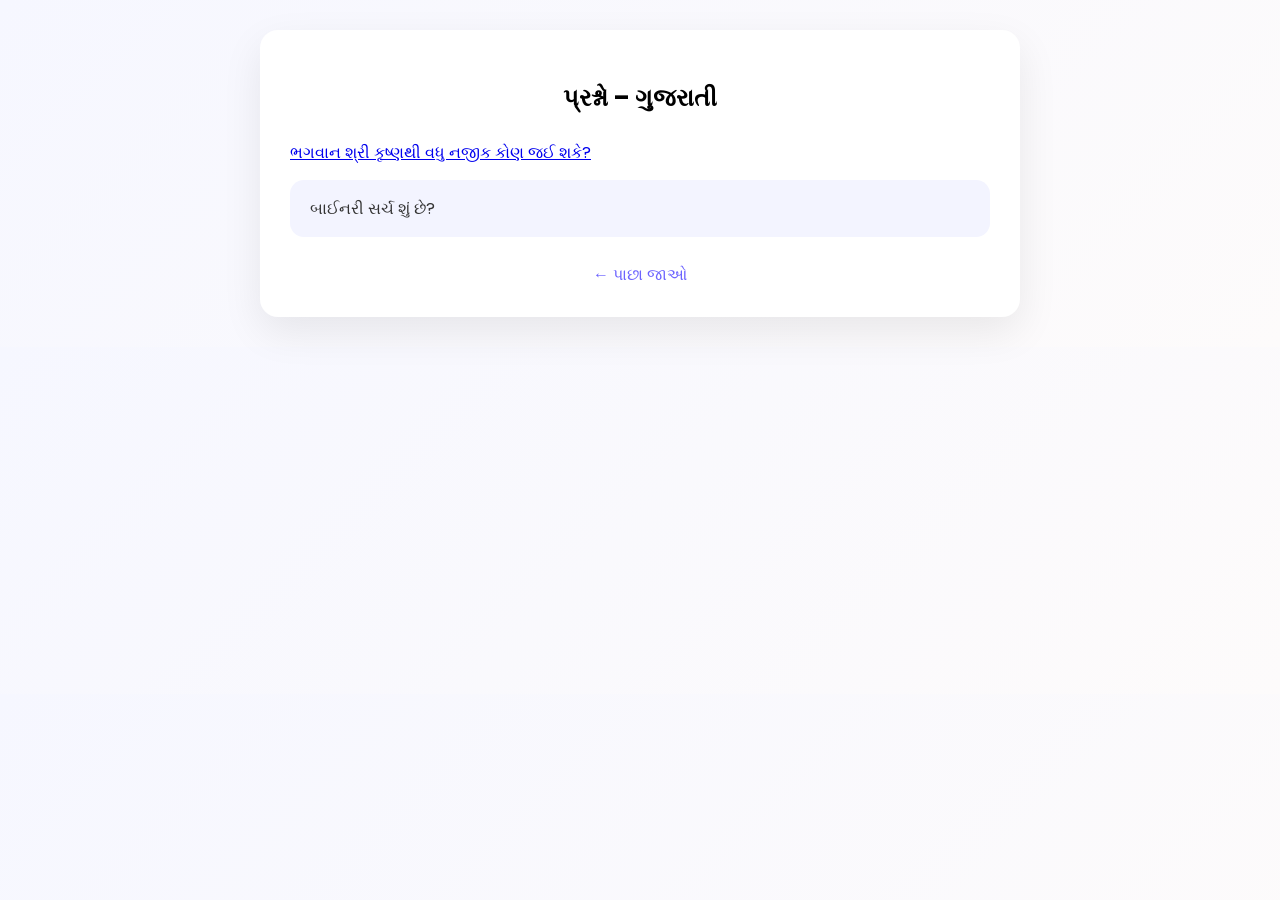
==== gujarati.html @ 9d592758 "Add files via upload" ====
<!DOCTYPE html>
<html lang="gu">
<head>
  <title>પ્રશ્નો – ગુજરાતી</title>
  <link href="https://fonts.googleapis.com/css2?family=Poppins:wght@300;400;500&display=swap" rel="stylesheet">

  <style>
    body {
      font-family: 'Poppins', sans-serif;
      background: linear-gradient(135deg, #f6f7ff, #fdfbfb);
      margin: 0;
      padding: 30px;
    }

    .card {
      max-width: 700px;
      margin: auto;
      background: white;
      border-radius: 18px;
      padding: 30px;
      box-shadow: 0 15px 40px rgba(0,0,0,0.08);
    }

    h2 {
      text-align: center;
      margin-bottom: 25px;
    }

    ul {
      list-style: none;
      padding: 0;
    }

    li {
      margin: 15px 0;
    }

    a.question {
      display: block;
      padding: 16px 20px;
      background: #f3f4ff;
      border-radius: 14px;
      text-decoration: none;
      color: #333;
      transition: 0.3s;
    }

    a.question:hover {
      background: #e6e8ff;
      transform: translateX(6px);
    }

    .back {
      display: block;
      margin-top: 25px;
      text-align: center;
      text-decoration: none;
      color: #6c63ff;
    }
  </style>
</head>

<body>

<div class="card">
  <h2>પ્રશ્નો – ગુજરાતી</h2>

  <ul>
    <li>
      <a href="solution.html?video=q1.mp4">
        ભગવાન શ્રી કૃષ્ણથી વધુ નજીક કોણ જઈ શકે?
      </a>
    </li>

    <li>
      <a class="question" href="solution.html?video=q2.mp4">
        બાઈનરી સર્ચ શું છે?
      </a>
    </li>
  </ul>

  <a class="back" href="index.html">← પાછા જાઓ</a>
</div>

</body>
</html>
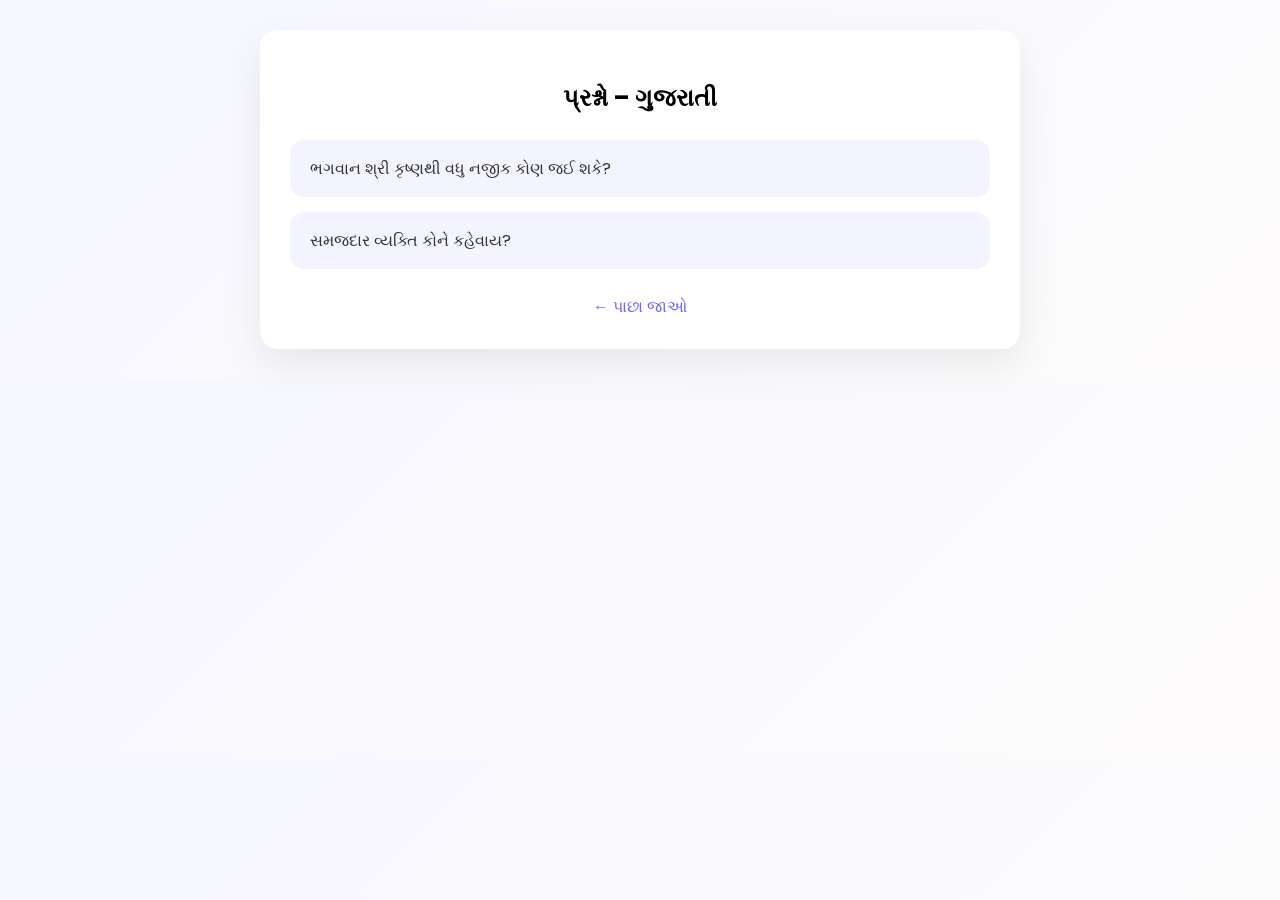
==== commit 67d5daad: "Update gujarati.html" ====
--- a/gujarati.html
+++ b/gujarati.html
@@ -67,14 +67,14 @@
 
   <ul>
     <li>
-      <a href="solution.html?video=q1.mp4">
+      <a class="question" href="solution.html?video=q1.mp4">
         ભગવાન શ્રી કૃષ્ણથી વધુ નજીક કોણ જઈ શકે?
       </a>
     </li>
 
     <li>
       <a class="question" href="solution.html?video=q2.mp4">
-        બાઈનરી સર્ચ શું છે?
+        સમજદાર વ્યક્તિ કોને કહેવાય?
       </a>
     </li>
   </ul>
